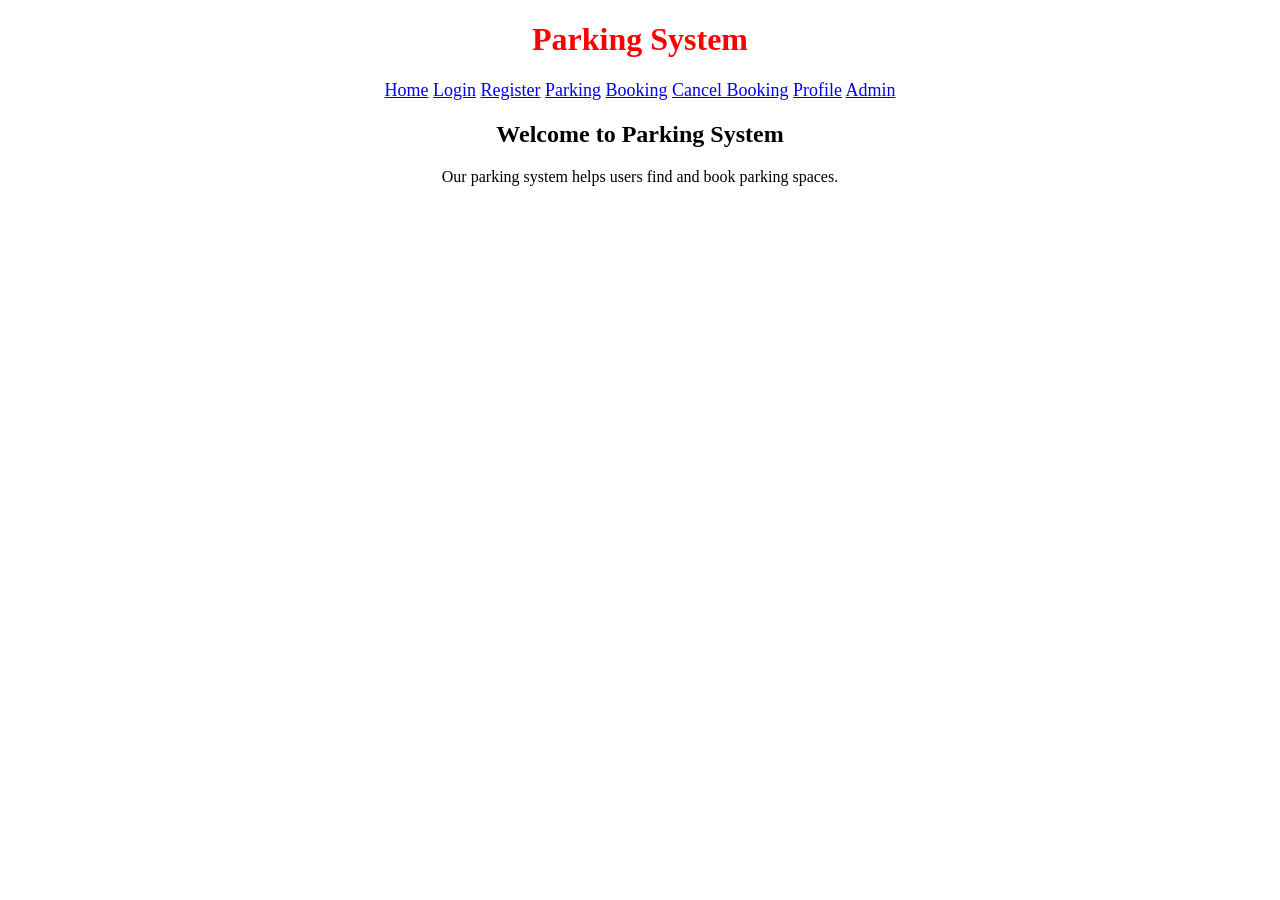
==== index.html @ 68a4c6fc "Initial Parking System project" ====
<!DOCTYPE html>

<html lang="en">

<head>

    <title>Parking System</title>

    <link rel="stylesheet" href="styles.css">

</head>

<body>

    <header id="header">

        <h1>Parking System</h1>

        <div class="menu">

            <a href="index.html">Home</a>
            <a href="login.html">Login</a>
            <a href="register.html">Register</a>
            <a href="parking.html">Parking</a>
            <a href="booking.html">Booking</a>
            <a href="cancel.html">Cancel Booking</a>
            <a href="profile.html">Profile</a>
            <a href="admin.html">Admin</a>

        </div>

    </header>

    <section id="content">

        <h2>Welcome to Parking System</h2>

        <p>
            Our parking system helps users find and book parking spaces.
        </p>

    </section>

</body>

</html>
---- styles.css ----
/* Header */
#header {
    text-align: center;
}

/* Main Heading */
h1 {
    color: red;
    font-family: Georgia;
    font-size: 32px;
}

/* Menu */
.menu {
    font-size: 18px;
    text-align: center;
}

/* Content */
#content {
    text-align: center;
}

/* Sub Heading */
h2 {
    font-family: Georgia;
    font-weight: bold;
}

/* Paragraph */
p {
    font-size: 16px;
}
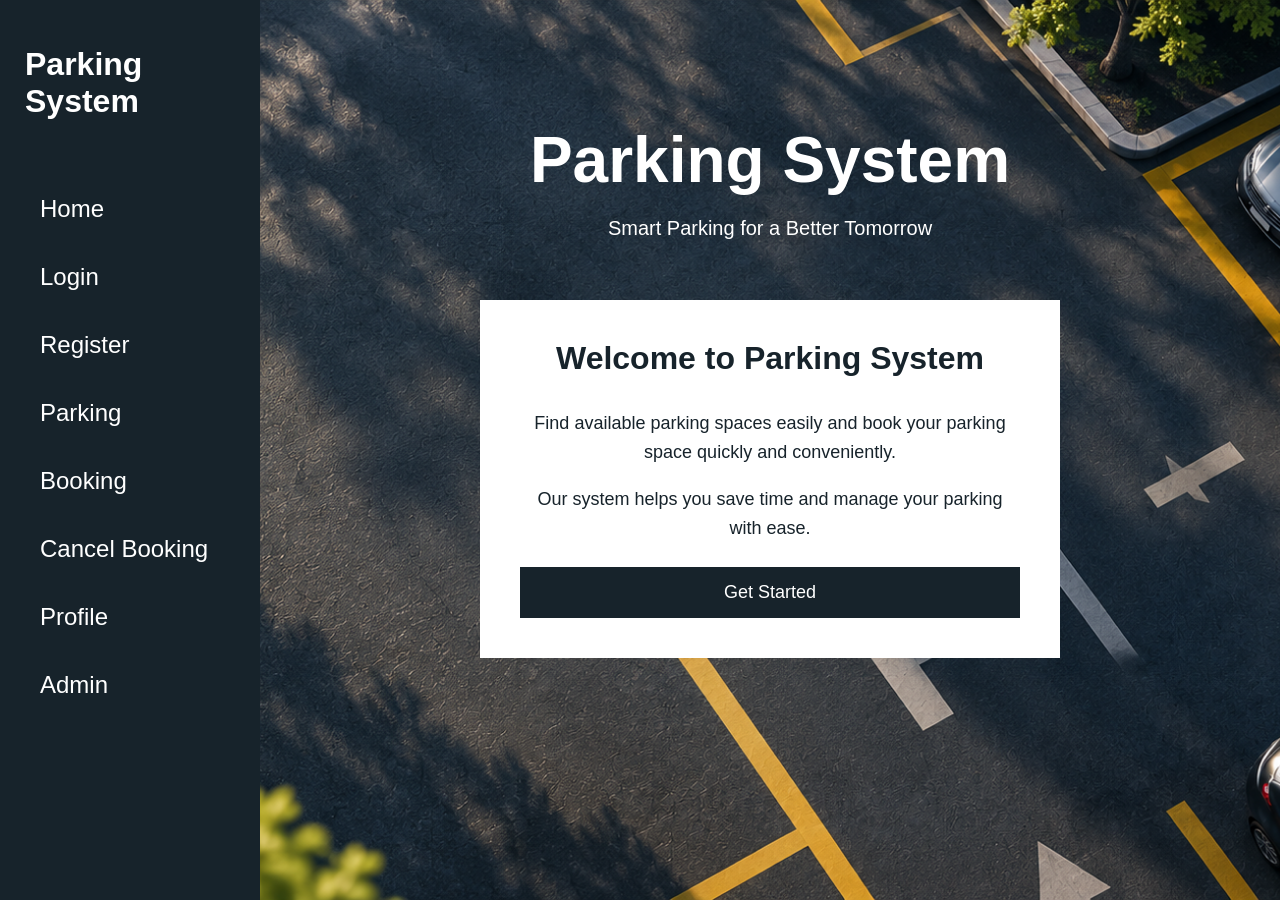
==== commit d451edf5: "feat: add parking background and update page styles" ====
--- a/index.html
+++ b/index.html
@@ -33,11 +33,26 @@
 
     <section id="content">
 
-        <h2>Welcome to Parking System</h2>
+        <h2>Parking System</h2>
 
-        <p>
-            Our parking system helps users find and book parking spaces.
-        </p>
+        <p>Smart Parking for a Better Tomorrow</p>
+
+        <section id="welcome">
+
+            <h3>Welcome to Parking System</h3>
+
+            <p>
+                Find available parking spaces easily and book your parking
+                space quickly and conveniently.
+            </p>
+
+            <p>
+                Our system helps you save time and manage your parking with ease.
+            </p>
+
+            <a href="login.html">Get Started</a>
+
+        </section>
 
     </section>
 
--- a/styles.css
+++ b/styles.css
@@ -1,33 +1,159 @@
-/* Header */
+* {
+    font-family: Arial;
+}
+
+body {
+    margin: 0;
+    min-height: 100vh;
+    background-image: url("parking-background.png");
+    background-size: cover;
+    background-position: center;
+    background-repeat: no-repeat;
+    color: white;
+}
+
 #header {
+    position: fixed;
+    left: 0;
+    top: 0;
+    width: 260px;
+    height: 100vh;
+    background-color: #17232b;
+    padding: 25px;
+    box-sizing: border-box;
+    text-align: left;
+}
+
+h1 {
+    color: white;
+    font-size: 32px;
+    text-align: left;
+    margin-bottom: 60px;
+}
+
+.menu {
+    font-size: 24px;
+    text-align: left;
+}
+
+.menu a {
+    display: block;
+    color: white;
+    text-decoration: none;
+    padding: 15px;
+    margin: 10px 0;
+}
+
+.menu a:hover {
+    background-color: #e5b54d;
+    color: #17232b;
+}
+
+#content {
+    margin-left: 260px;
+    padding-top: 70px;
     text-align: center;
 }
 
-/* Main Heading */
-h1 {
-    color: red;
-    font-family: Georgia;
-    font-size: 32px;
+#content > h2 {
+    color: white;
+    font-size: 64px;
+    margin-bottom: 10px;
 }
 
-/* Menu */
-.menu {
-    font-size: 18px;
+#content > p {
+    color: white;
+    font-size: 20px;
+}
+
+#welcome {
+    background-color: white;
+    width: 500px;
+    padding: 40px;
+    margin: 60px auto;
     text-align: center;
 }
 
-/* Content */
-#content {
+#welcome h3 {
+    color: #17232b;
+    font-size: 32px;
+    margin-top: 0;
+}
+
+#welcome p {
+    color: #17232b;
+    font-size: 18px;
+    line-height: 1.6;
+}
+
+#welcome a {
+    display: block;
+    background-color: #17232b;
+    color: white;
+    text-decoration: none;
+    padding: 15px;
+    margin-top: 25px;
+    font-size: 18px;
+}
+
+#welcome a:hover {
+    background-color: #e5b54d;
+    color: #17232b;
+}
+
+body > a {
+    color: white;
+    text-decoration: none;
+    font-size: 24px;
+    margin-left: 30px;
+}
+
+body > a:hover {
+    color: #e5b54d;
+}
+
+input[type="text"] {
+    font-size: 16px;
+}
+
+input[type="email"] {
+    font-size: 16px;
+}
+
+form input {
+    margin: 5px;
+}
+
+h1 + form {
     text-align: center;
 }
 
-/* Sub Heading */
-h2 {
-    font-family: Georgia;
-    font-weight: bold;
+h1 ~ a {
+    font-size: 16px;
 }
 
-/* Paragraph */
+h2,
+h3 {
+    color: white;
+}
+
 p {
-    font-size: 16px;
+    color: white;
+}
+
+label {
+    color: white;
+}
+
+table {
+    color: white;
+}
+
+th,
+td {
+    color: white;
+}
+
+th {
+    color: #e5b54d;
 }
